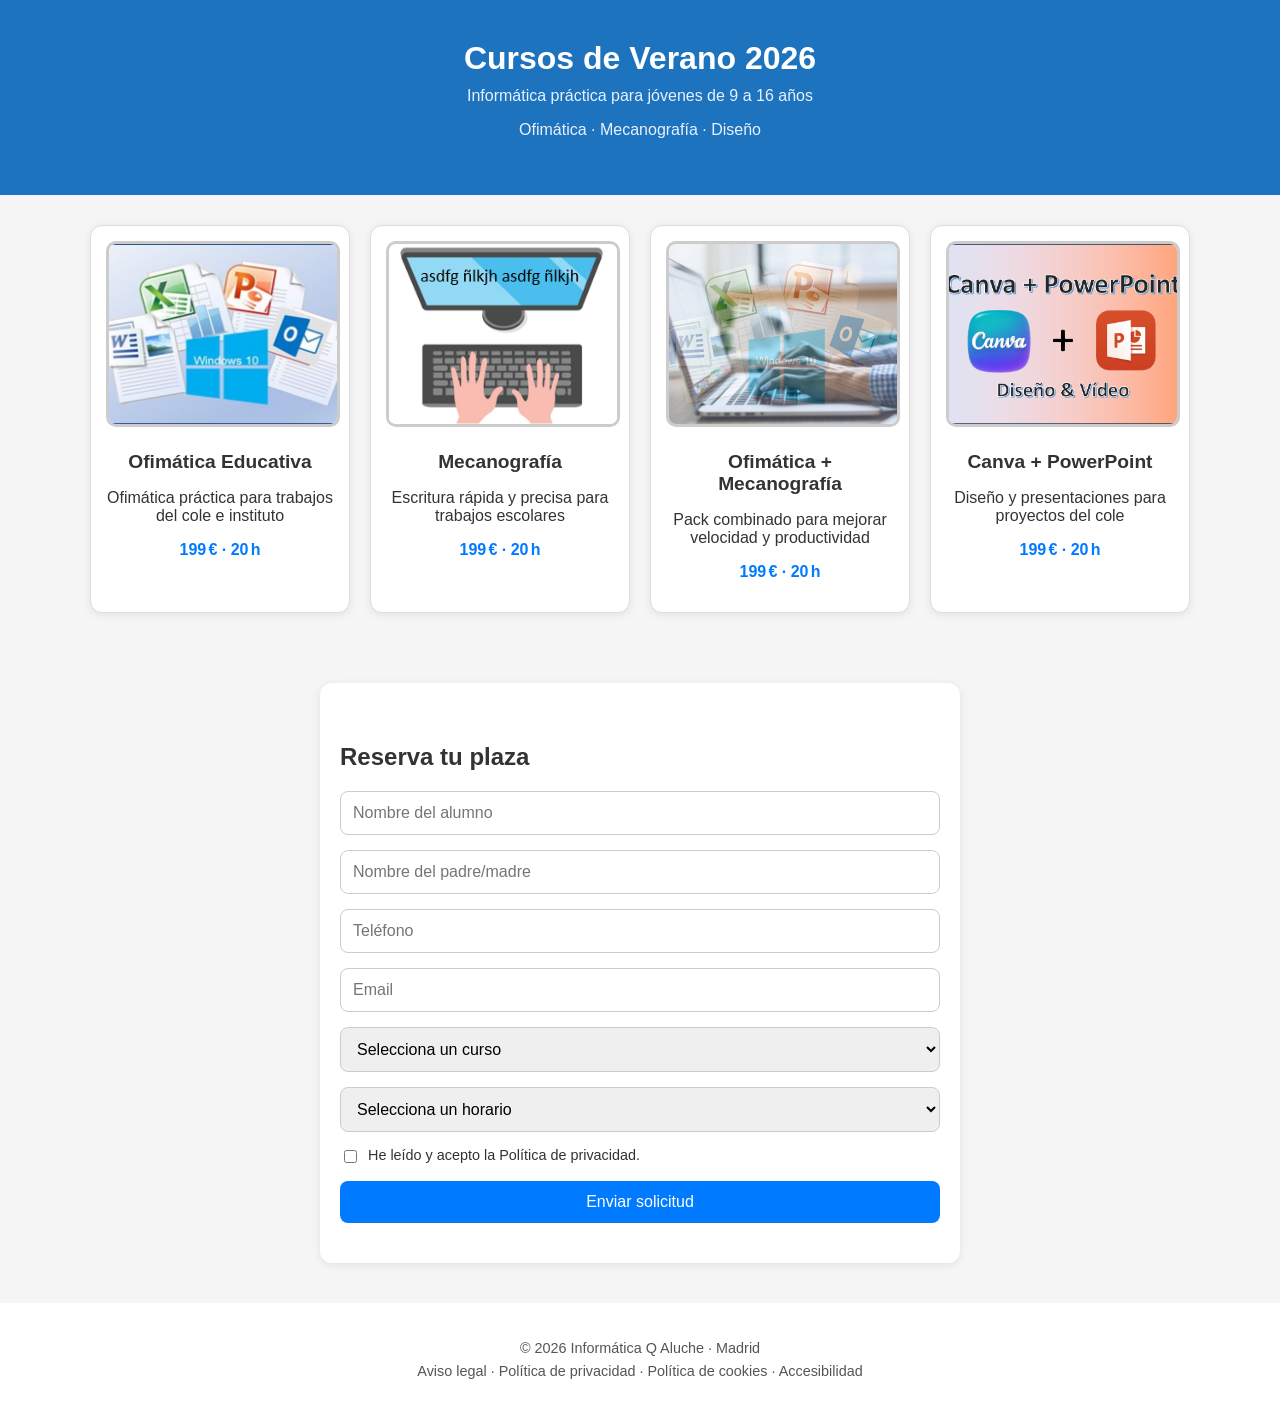
==== index.html @ 85855b87 "Update index.html" ====
<!DOCTYPE html>
<html lang="es">
<head>
  <meta charset="UTF-8">
  <meta name="viewport" content="width=device-width, initial-scale=1.0">
  <title>Cursos de Verano 2026</title>
  <link rel="stylesheet" href="styles.css">
</head>

<body>

  <header>
    <h1>Cursos de Verano 2026</h1>
    <p>Informática práctica para jóvenes de 9 a 16 años</p>
    <p>Ofimática · Mecanografía · Diseño</p>
    <!-- <p>Ofimática · Mecanografía · Diseño · Habilidades digitales</p> -->
  </header>

  <section class="tarjetas">

    <div class="tarjeta">
      <img src="images/ofimatica.png" alt="Curso de ofimática para jóvenes en Madrid">
      <h3>Ofimática Educativa</h3>
      <p>Ofimática práctica para trabajos del cole e instituto</p>
      <p class="precio">199 € · 20 h</p>
    </div>

    <div class="tarjeta">
      <img src="images/mecasoft.png" alt="Curso de mecanografía para jóvenes en Madrid">
      <h3>Mecanografía</h3>
      <p>Escritura rápida y precisa para trabajos escolares</p>
      <p class="precio">199 € · 20 h</p>
    </div>

    <div class="tarjeta">
      <img src="images/ofimatica_meca.png" alt="Curso combinado de informática para jóvenes en Madrid">
      <h3>Ofimática + Mecanografía</h3>
      <p>Pack combinado para mejorar velocidad y productividad</p>
      <p class="precio">199 € · 20 h</p>
    </div>

    <div class="tarjeta">
      <img src="images/canva-power.png" alt="Curso de diseño digital para jóvenes en Madrid">
      <h3>Canva + PowerPoint</h3>
      <p>Diseño y presentaciones para proyectos del cole</p>
      <p class="precio">199 € · 20 h</p>
    </div>

  </section>

  <section class="formulario">
    <h2>Reserva tu plaza</h2>

   <form action="https://api.staticforms.xyz/submit" method="post">
  <input type="hidden" name="accessKey" value="sf_9e534b99d00be1117c17d81c">

  <!-- REDIRECCIÓN A LA PÁGINA DE GRACIAS -->
  <input type="hidden" name="redirectTo" value="https://informaticaaluche.github.io/cursos-de-verano-26/gracias.html">

  <input type="text" name="name" placeholder="Nombre del alumno" required>
  <input type="text" name="parent" placeholder="Nombre del padre/madre" required>
  <input type="tel" name="phone" placeholder="Teléfono" required>
  <input type="email" name="email" placeholder="Email" required>

  <select name="curso" required>
    <option value="">Selecciona un curso</option>
    <option value="Ofimática educativa">Ofimática educativa</option>
    <option value="Mecanografía">Mecanografía</option>
    <option value="Ofimática + Mecanografía">Ofimática + Mecanografía</option>
    <option value="Canva + PowerPoint">Canva + PowerPoint</option>
  </select>

  <select name="horario" required>
    <option value="">Selecciona un horario</option>
    <option value="Mañanas">Mañanas</option>
    <option value="Tardes">Tardes</option>
    <option value="Sábados por la mañana">Sábados por la mañana</option>
  </select>

  <label class="check-legal">
    <input type="checkbox" name="privacy" required>
    <span>He leído y acepto la Política de privacidad.</span>
  </label>

  <button type="submit">Enviar solicitud</button>
</form>

  </section>

  <footer>
    <p class="footer-text">
      © 2026 Informática Q Aluche · Madrid<br>
      <a href="https://informaticaaluche.com/aviso-legal/" target="_blank">Aviso legal</a> · 
      <a href="https://informaticaaluche.com/politica-privacidad/" target="_blank">Política de privacidad</a> · 
      <a href="https://informaticaaluche.com/politica-de-cookies/" target="_blank">Política de cookies</a> · 
      <a href="https://informaticaaluche.com/accesibilidad/" target="_blank">Accesibilidad</a>
    </p>
  </footer>

</body>
</html>
---- styles.css ----
/* GENERAL */
body {
  font-family: Arial, sans-serif;
  margin: 0;
  padding: 0;
  background: #f5f5f5;
  color: #333;
}

/* HEADER AZUL ORIGINAL */
header {
  background: #1e73be;
  color: white;
  text-align: center;
  padding: 40px 20px;
}

header h1 {
  margin: 0;
  font-size: 2rem;
  color: white;
}

header p {
  margin-top: 10px;
  font-size: 1rem;
  color: #e8f1ff;
}

/* TARJETAS */
.tarjetas {
  display: grid;
  grid-template-columns: repeat(auto-fit, minmax(230px, 1fr));
  gap: 20px;
  padding: 30px;
  max-width: 1100px;
  margin: auto;
}

.tarjeta {
  background: white;
  border: 1px solid #ddd;
  border-radius: 12px;
  padding: 15px;
  text-align: center;
  box-shadow: 0 2px 8px rgba(0,0,0,0.08);
}

/* IMÁGENES OPTIMIZADAS */
.tarjeta img {
  width: 100%;
  height: 180px;
  object-fit: cover;
  border-radius: 10px;
  border: 3px solid #ccc;
  background: white;
  margin-bottom: 10px;
}

.tarjeta h3 {
  margin: 10px 0 5px;
  font-size: 1.2rem;
  color: #333;
}

.precio {
  font-weight: bold;
  color: #007bff;
  margin-top: 8px;
}

/* FORMULARIO */
.formulario {
  background: white;
  padding: 40px 20px;
  max-width: 600px;
  margin: 40px auto;
  border-radius: 12px;
  box-shadow: 0 2px 8px rgba(0,0,0,0.08);
}

form {
  display: flex;
  flex-direction: column;
  gap: 15px;
}

input,
select {
  padding: 12px;
  border-radius: 8px;
  border: 1px solid #ccc;
  font-size: 1rem;
}

button {
  padding: 12px;
  background: #007bff;
  color: white;
  border: none;
  border-radius: 8px;
  font-size: 1rem;
  cursor: pointer;
}

/* CHECKBOX LEGAL */
.check-legal {
  font-size: 0.9rem;
  display: flex;
  gap: 8px;
  align-items: flex-start;
}

/* FOOTER */
footer {
  text-align: center;
  padding: 20px;
  background: white;
  color: #555;
  font-size: 0.9rem;
  line-height: 1.6;
}

footer a {
  color: #555;
  text-decoration: none;
}

footer a:hover {
  text-decoration: underline;
}

/* Responsive footer */
@media (max-width: 480px) {
  .footer-text {
    font-size: 0.85rem;
    line-height: 1.5;
  }
}
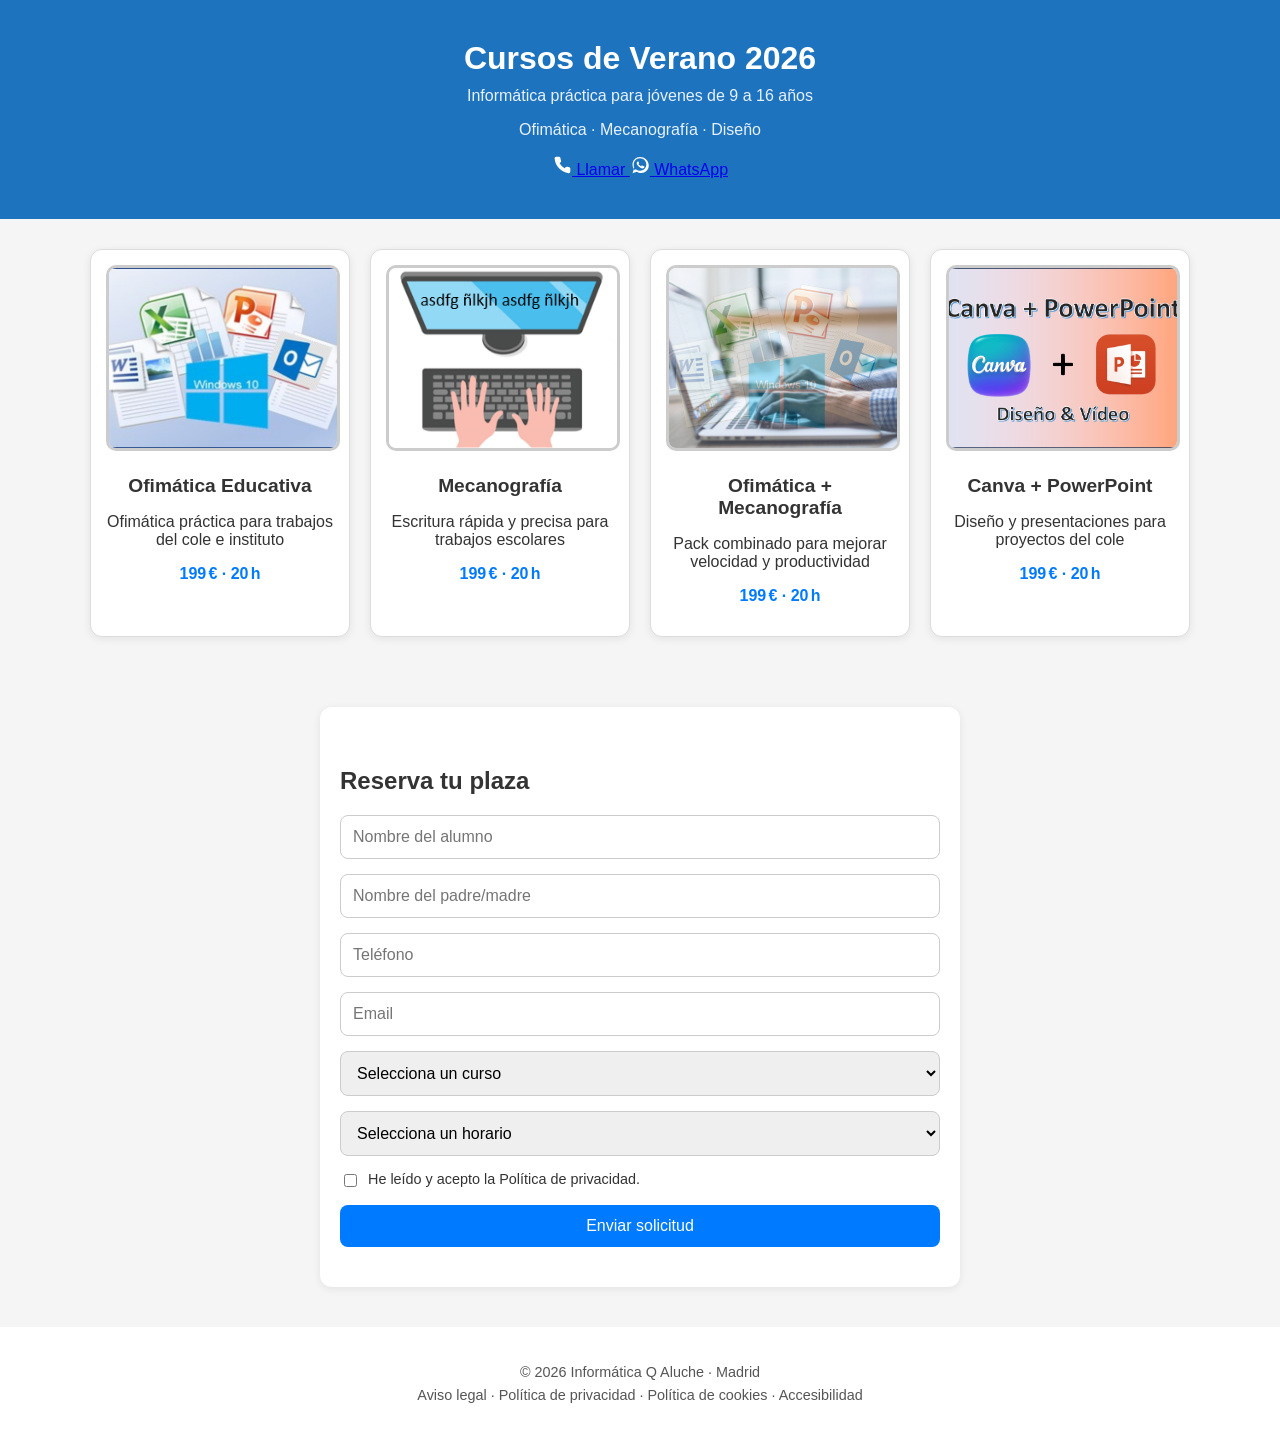
==== commit 90320c11: "Update index.html" ====
--- a/index.html
+++ b/index.html
@@ -14,6 +14,22 @@
     <p>Informática práctica para jóvenes de 9 a 16 años</p>
     <p>Ofimática · Mecanografía · Diseño</p>
     <!-- <p>Ofimática · Mecanografía · Diseño · Habilidades digitales</p> -->
+    <div class="botones-contacto-header">
+  <a href="tel:+34600000000" class="btn-llamar-header">
+    <svg xmlns="http://www.w3.org/2000/svg" width="20" height="20" fill="white" viewBox="0 0 24 24">
+      <path d="M22 16.92v3a2 2 0 0 1-2.18 2A19.79 19.79 0 0 1 3.1 4.18 2 2 0 0 1 5.11 2h3a2 2 0 0 1 2 1.72 12.84 12.84 0 0 0 .7 2.81 2 2 0 0 1-.45 2.11L9.09 9.91a16 16 0 0 0 6 6l1.27-1.27a2 2 0 0 1 2.11-.45 12.84 12.84 0 0 0 2.81.7A2 2 0 0 1 22 16.92z"/>
+    </svg>
+    Llamar
+  </a>
+
+  <a href="https://wa.me/34600000000" class="btn-whatsapp-header">
+    <svg xmlns="http://www.w3.org/2000/svg" width="20" height="20" fill="white" viewBox="0 0 32 32">
+      <path d="M16.04 3C9.4 3 4 8.4 4 15.04c0 2.64.84 5.12 2.28 7.16L4 29l7.04-2.28c1.96 1.28 4.32 2 6.96 2 6.64 0 12.04-5.4 12.04-12.04C30.04 8.4 22.68 3 16.04 3zm0 22.04c-2.24 0-4.32-.72-6.04-1.96l-.44-.28-4.16 1.32 1.36-4.04-.28-.44A10.1 10.1 0 0 1 6 15.04c0-5.56 4.48-10.04 10.04-10.04S26.08 9.48 26.08 15.04 21.6 25.04 16.04 25.04zm5.2-7.52c-.28-.16-1.64-.84-1.88-.92-.24-.08-.4-.12-.56.12-.16.24-.64.92-.8 1.12-.16.2-.32.24-.6.08-.28-.16-1.16-.44-2.2-1.4-.8-.72-1.36-1.6-1.52-1.88-.16-.28-.02-.44.12-.6.12-.12.28-.32.4-.48.12-.16.16-.28.24-.48.08-.2.04-.36-.02-.52-.08-.16-.56-1.36-.76-1.88-.2-.48-.4-.4-.56-.4h-.48c-.16 0-.52.08-.8.36-.28.28-1.04 1-1.04 2.44 0 1.44 1.08 2.84 1.24 3.04.16.2 2.12 3.24 5.16 4.52.72.32 1.28.52 1.72.68.72.24 1.36.2 1.88.12.6-.08 1.84-.76 2.12-1.48.28-.72.28-1.32.2-1.48-.08-.16-.24-.24-.52-.4z"/>
+    </svg>
+    WhatsApp
+  </a>
+</div>
+
   </header>
 
   <section class="tarjetas">
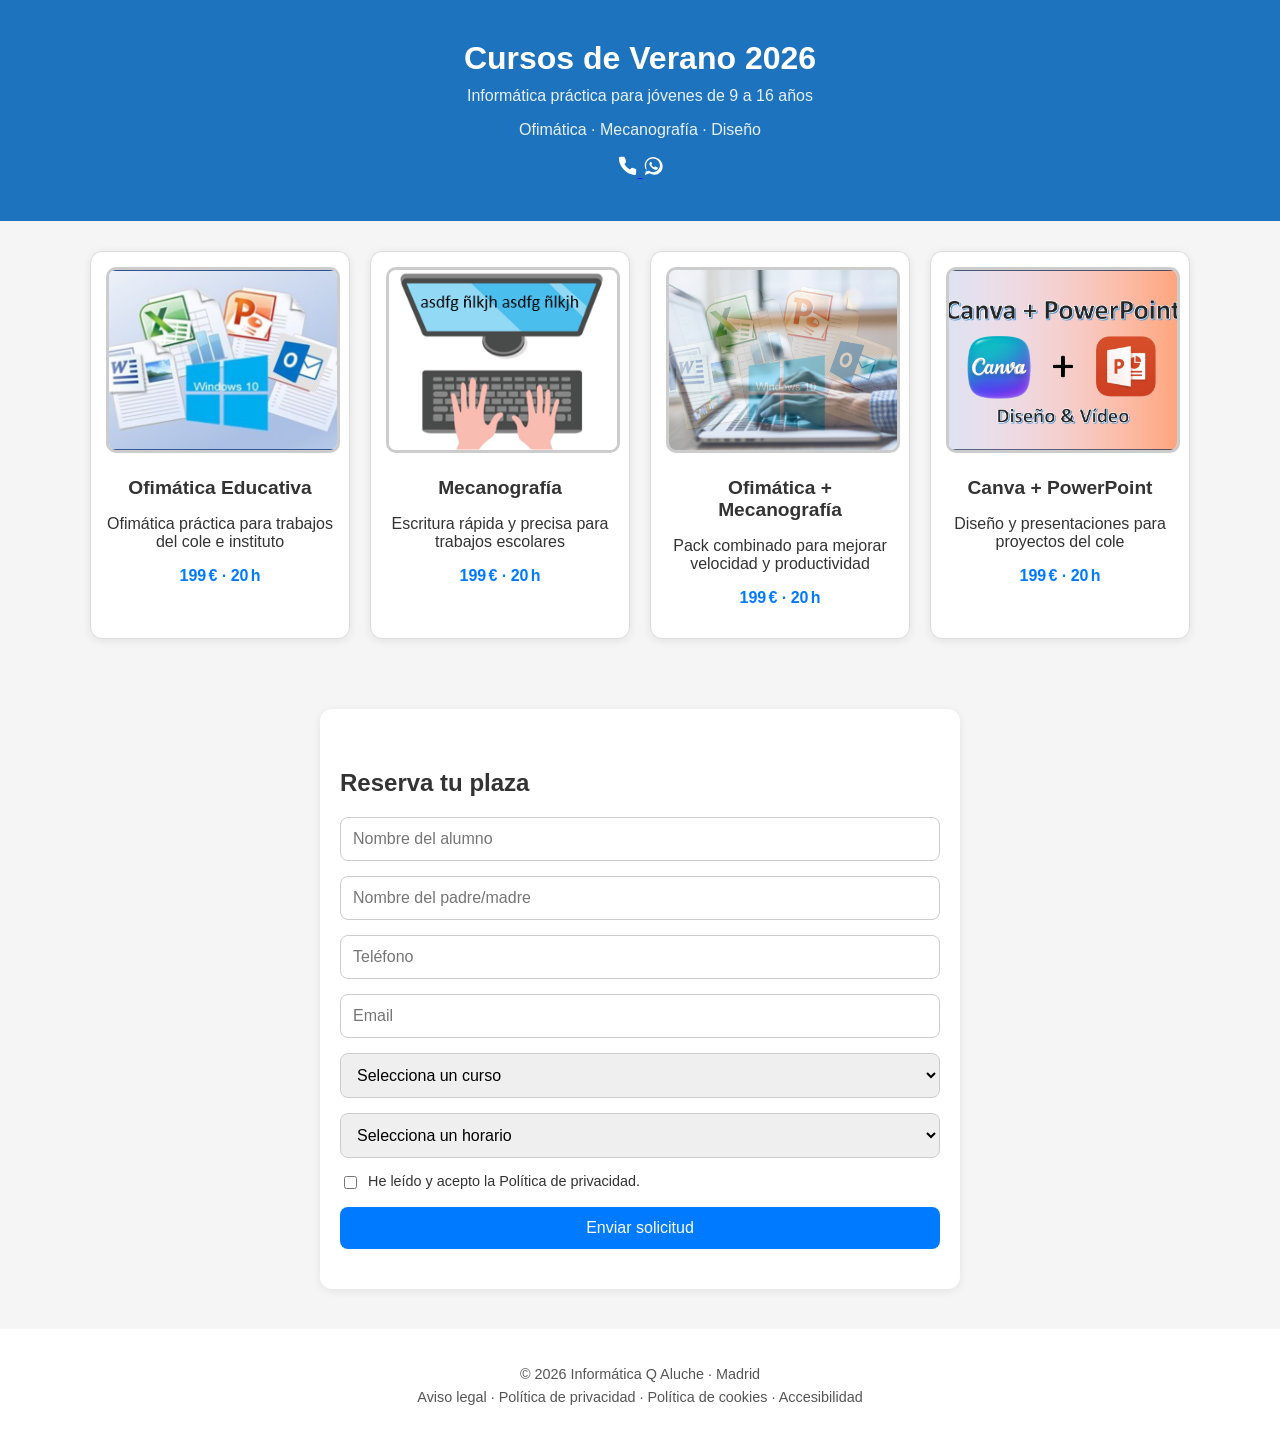
==== commit 16171c19: "Update index.html" ====
--- a/index.html
+++ b/index.html
@@ -9,28 +9,26 @@
 
 <body>
 
-  <header>
-    <h1>Cursos de Verano 2026</h1>
-    <p>Informática práctica para jóvenes de 9 a 16 años</p>
-    <p>Ofimática · Mecanografía · Diseño</p>
-    <!-- <p>Ofimática · Mecanografía · Diseño · Habilidades digitales</p> -->
-    <div class="botones-contacto-header">
-  <a href="tel:+34600000000" class="btn-llamar-header">
-    <svg xmlns="http://www.w3.org/2000/svg" width="20" height="20" fill="white" viewBox="0 0 24 24">
-      <path d="M22 16.92v3a2 2 0 0 1-2.18 2A19.79 19.79 0 0 1 3.1 4.18 2 2 0 0 1 5.11 2h3a2 2 0 0 1 2 1.72 12.84 12.84 0 0 0 .7 2.81 2 2 0 0 1-.45 2.11L9.09 9.91a16 16 0 0 0 6 6l1.27-1.27a2 2 0 0 1 2.11-.45 12.84 12.84 0 0 0 2.81.7A2 2 0 0 1 22 16.92z"/>
-    </svg>
-    Llamar
-  </a>
+<header>
+  <h1>Cursos de Verano 2026</h1>
+  <p>Informática práctica para jóvenes de 9 a 16 años</p>
+  <p>Ofimática · Mecanografía · Diseño</p>
 
-  <a href="https://wa.me/34600000000" class="btn-whatsapp-header">
-    <svg xmlns="http://www.w3.org/2000/svg" width="20" height="20" fill="white" viewBox="0 0 32 32">
-      <path d="M16.04 3C9.4 3 4 8.4 4 15.04c0 2.64.84 5.12 2.28 7.16L4 29l7.04-2.28c1.96 1.28 4.32 2 6.96 2 6.64 0 12.04-5.4 12.04-12.04C30.04 8.4 22.68 3 16.04 3zm0 22.04c-2.24 0-4.32-.72-6.04-1.96l-.44-.28-4.16 1.32 1.36-4.04-.28-.44A10.1 10.1 0 0 1 6 15.04c0-5.56 4.48-10.04 10.04-10.04S26.08 9.48 26.08 15.04 21.6 25.04 16.04 25.04zm5.2-7.52c-.28-.16-1.64-.84-1.88-.92-.24-.08-.4-.12-.56.12-.16.24-.64.92-.8 1.12-.16.2-.32.24-.6.08-.28-.16-1.16-.44-2.2-1.4-.8-.72-1.36-1.6-1.52-1.88-.16-.28-.02-.44.12-.6.12-.12.28-.32.4-.48.12-.16.16-.28.24-.48.08-.2.04-.36-.02-.52-.08-.16-.56-1.36-.76-1.88-.2-.48-.4-.4-.56-.4h-.48c-.16 0-.52.08-.8.36-.28.28-1.04 1-1.04 2.44 0 1.44 1.08 2.84 1.24 3.04.16.2 2.12 3.24 5.16 4.52.72.32 1.28.52 1.72.68.72.24 1.36.2 1.88.12.6-.08 1.84-.76 2.12-1.48.28-.72.28-1.32.2-1.48-.08-.16-.24-.24-.52-.4z"/>
-    </svg>
-    WhatsApp
-  </a>
-</div>
+  <!-- ICONOS REDONDOS -->
+  <div class="botones-contacto-header">
+    <a href="tel:+34600000000" class="icono-circular icono-telefono">
+      <svg xmlns="http://www.w3.org/2000/svg" width="22" height="22" fill="white" viewBox="0 0 24 24">
+        <path d="M22 16.92v3a2 2 0 0 1-2.18 2A19.79 19.79 0 0 1 3.1 4.18 2 2 0 0 1 5.11 2h3a2 2 0 0 1 2 1.72 12.84 12.84 0 0 0 .7 2.81 2 2 0 0 1-.45 2.11L9.09 9.91a16 16 0 0 0 6 6l1.27-1.27a2 2 0 0 1 2.11-.45 12.84 12.84 0 0 0 2.81.7A2 2 0 0 1 22 16.92z"/>
+      </svg>
+    </a>
 
-  </header>
+    <a href="https://wa.me/34600000000" class="icono-circular icono-whatsapp">
+      <svg xmlns="http://www.w3.org/2000/svg" width="22" height="22" fill="white" viewBox="0 0 32 32">
+        <path d="M16.04 3C9.4 3 4 8.4 4 15.04c0 2.64.84 5.12 2.28 7.16L4 29l7.04-2.28c1.96 1.28 4.32 2 6.96 2 6.64 0 12.04-5.4 12.04-12.04C30.04 8.4 22.68 3 16.04 3zm0 22.04c-2.24 0-4.32-.72-6.04-1.96l-.44-.28-4.16 1.32 1.36-4.04-.28-.44A10.1 10.1 0 0 1 6 15.04c0-5.56 4.48-10.04 10.04-10.04S26.08 9.48 26.08 15.04 21.6 25.04 16.04 25.04zm5.2-7.52c-.28-.16-1.64-.84-1.88-.92-.24-.08-.4-.12-.56.12-.16.24-.64.92-.8 1.12-.16.2-.32.24-.6.08-.28-.16-1.16-.44-2.2-1.4-.8-.72-1.36-1.6-1.52-1.88-.16-.28-.02-.44.12-.6.12-.12.28-.32.4-.48.12-.16.16-.28.24-.48.08-.2.04-.36-.02-.52-.08-.16-.56-1.36-.76-1.88-.2-.48-.4-.4-.56-.4h-.48c-.16 0-.52.08-.8.36-.28.28-1.04 1-1.04 2.44 0 1.44 1.08 2.84 1.24 3.04.16.2 2.12 3.24 5.16 4.52.72.32 1.28.52 1.72.68.72.24 1.36.2 1.88.12.6-.08 1.84-.76 2.12-1.48.28-.72.28-1.32.2-1.48-.08-.16-.24-.24-.52-.4z"/>
+      </svg>
+    </a>
+  </div>
+</header>
 
   <section class="tarjetas">
 
--- a/styles.css
+++ b/styles.css
@@ -136,4 +136,33 @@
     font-size: 0.85rem;
     line-height: 1.5;
   }
+.botones-contacto-header {
+  margin-top: 18px;
+  display: flex;
+  justify-content: center;
+  gap: 15px;
 }
+
+.btn-llamar-header,
+.btn-whatsapp-header {
+  display: flex;
+  align-items: center;
+  gap: 8px;
+  padding: 10px 16px;
+  border-radius: 8px;
+  color: white;
+  text-decoration: none;
+  font-size: 0.95rem;
+  font-weight: bold;
+}
+
+.btn-llamar-header {
+  background: rgba(255, 255, 255, 0.25);
+}
+
+.btn-whatsapp-header {
+  background: #25D366;
+}
+
+  
+}
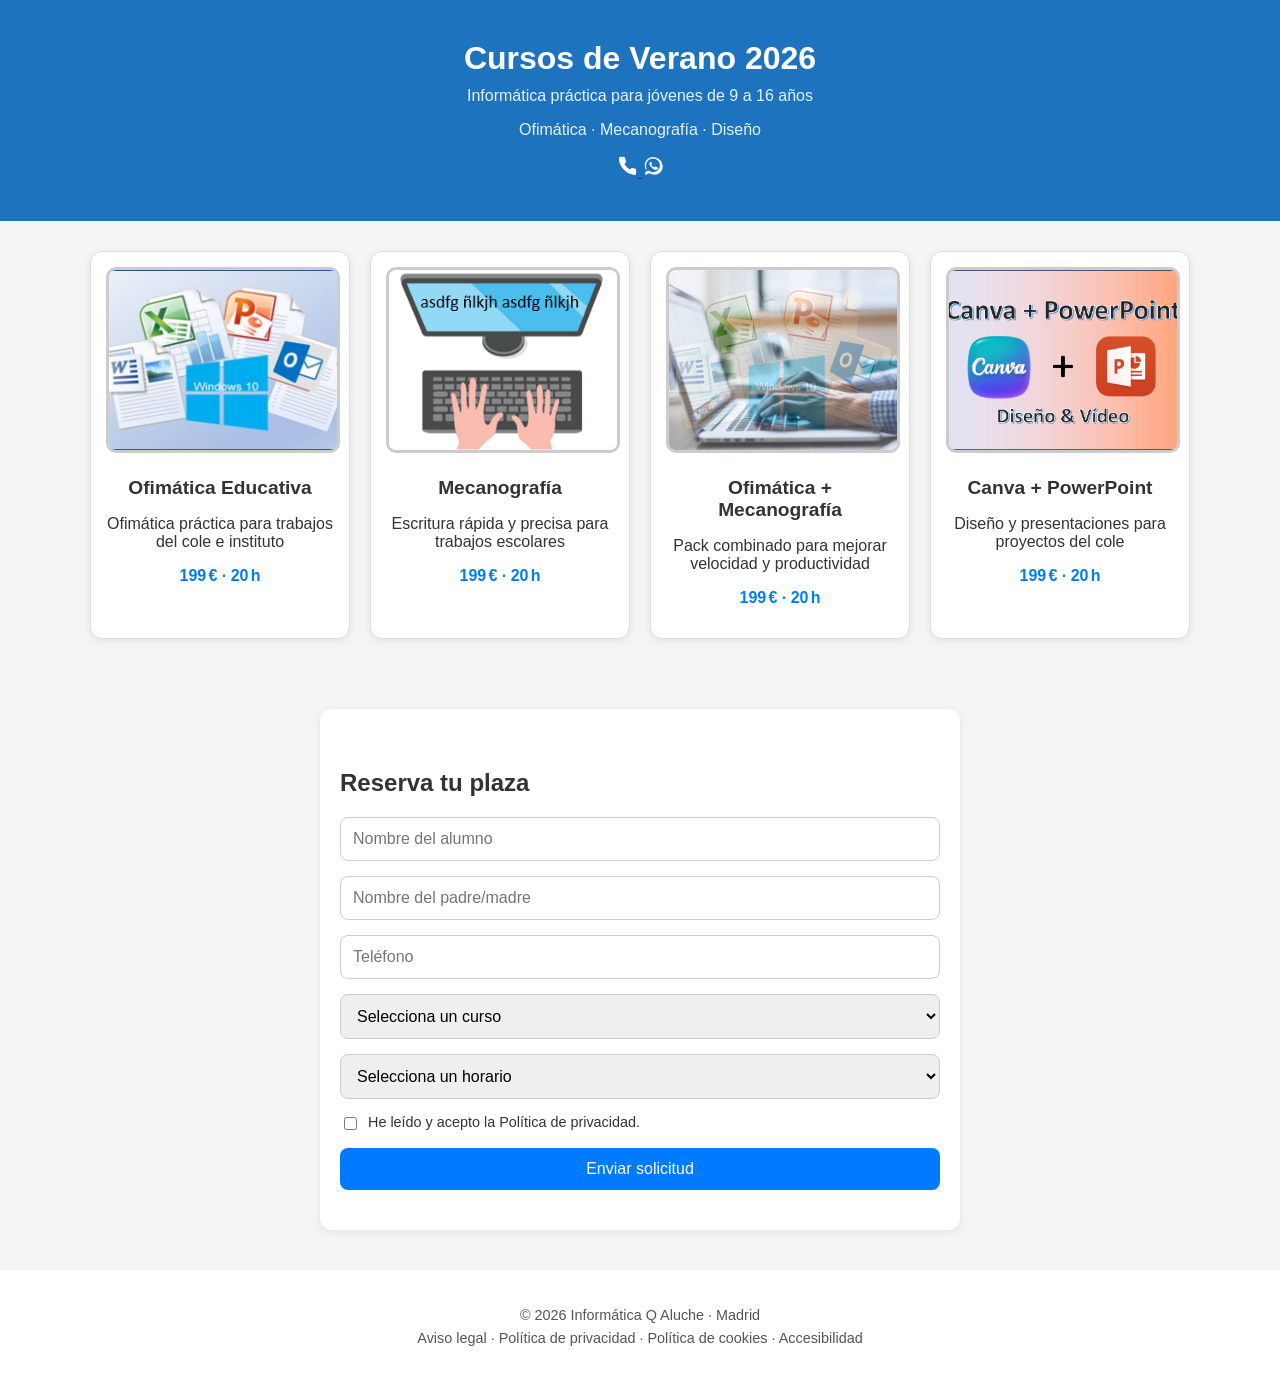
==== commit 31f43d00: "Update index.html" ====
--- a/index.html
+++ b/index.html
@@ -16,13 +16,13 @@
 
   <!-- ICONOS REDONDOS -->
   <div class="botones-contacto-header">
-    <a href="tel:+34600000000" class="icono-circular icono-telefono">
+    <a href="tel:+34917194243" class="icono-circular icono-telefono">
       <svg xmlns="http://www.w3.org/2000/svg" width="22" height="22" fill="white" viewBox="0 0 24 24">
         <path d="M22 16.92v3a2 2 0 0 1-2.18 2A19.79 19.79 0 0 1 3.1 4.18 2 2 0 0 1 5.11 2h3a2 2 0 0 1 2 1.72 12.84 12.84 0 0 0 .7 2.81 2 2 0 0 1-.45 2.11L9.09 9.91a16 16 0 0 0 6 6l1.27-1.27a2 2 0 0 1 2.11-.45 12.84 12.84 0 0 0 2.81.7A2 2 0 0 1 22 16.92z"/>
       </svg>
     </a>
 
-    <a href="https://wa.me/34600000000" class="icono-circular icono-whatsapp">
+    <a href="https://wa.me/34640893516" class="icono-circular icono-whatsapp">
       <svg xmlns="http://www.w3.org/2000/svg" width="22" height="22" fill="white" viewBox="0 0 32 32">
         <path d="M16.04 3C9.4 3 4 8.4 4 15.04c0 2.64.84 5.12 2.28 7.16L4 29l7.04-2.28c1.96 1.28 4.32 2 6.96 2 6.64 0 12.04-5.4 12.04-12.04C30.04 8.4 22.68 3 16.04 3zm0 22.04c-2.24 0-4.32-.72-6.04-1.96l-.44-.28-4.16 1.32 1.36-4.04-.28-.44A10.1 10.1 0 0 1 6 15.04c0-5.56 4.48-10.04 10.04-10.04S26.08 9.48 26.08 15.04 21.6 25.04 16.04 25.04zm5.2-7.52c-.28-.16-1.64-.84-1.88-.92-.24-.08-.4-.12-.56.12-.16.24-.64.92-.8 1.12-.16.2-.32.24-.6.08-.28-.16-1.16-.44-2.2-1.4-.8-.72-1.36-1.6-1.52-1.88-.16-.28-.02-.44.12-.6.12-.12.28-.32.4-.48.12-.16.16-.28.24-.48.08-.2.04-.36-.02-.52-.08-.16-.56-1.36-.76-1.88-.2-.48-.4-.4-.56-.4h-.48c-.16 0-.52.08-.8.36-.28.28-1.04 1-1.04 2.44 0 1.44 1.08 2.84 1.24 3.04.16.2 2.12 3.24 5.16 4.52.72.32 1.28.52 1.72.68.72.24 1.36.2 1.88.12.6-.08 1.84-.76 2.12-1.48.28-.72.28-1.32.2-1.48-.08-.16-.24-.24-.52-.4z"/>
       </svg>
@@ -74,7 +74,6 @@
   <input type="text" name="name" placeholder="Nombre del alumno" required>
   <input type="text" name="parent" placeholder="Nombre del padre/madre" required>
   <input type="tel" name="phone" placeholder="Teléfono" required>
-  <input type="email" name="email" placeholder="Email" required>
 
   <select name="curso" required>
     <option value="">Selecciona un curso</option>
--- a/styles.css
+++ b/styles.css
@@ -163,6 +163,34 @@
 .btn-whatsapp-header {
   background: #25D366;
 }
+.botones-contacto-header {
+  margin-top: 18px;
+  display: flex;
+  justify-content: center;
+  gap: 18px;
+}
+
+.icono-circular {
+  width: 48px;
+  height: 48px;
+  border-radius: 50%;
+  display: flex;
+  align-items: center;
+  justify-content: center;
+  text-decoration: none;
+}
+
+.icono-telefono {
+  background: #4da3ff; /* azul claro */
+}
+
+.icono-whatsapp {
+  background: #25D366; /* verde oficial WhatsApp */
+}
+
+.icono-circular svg {
+  pointer-events: none;
+}
 
   
 }
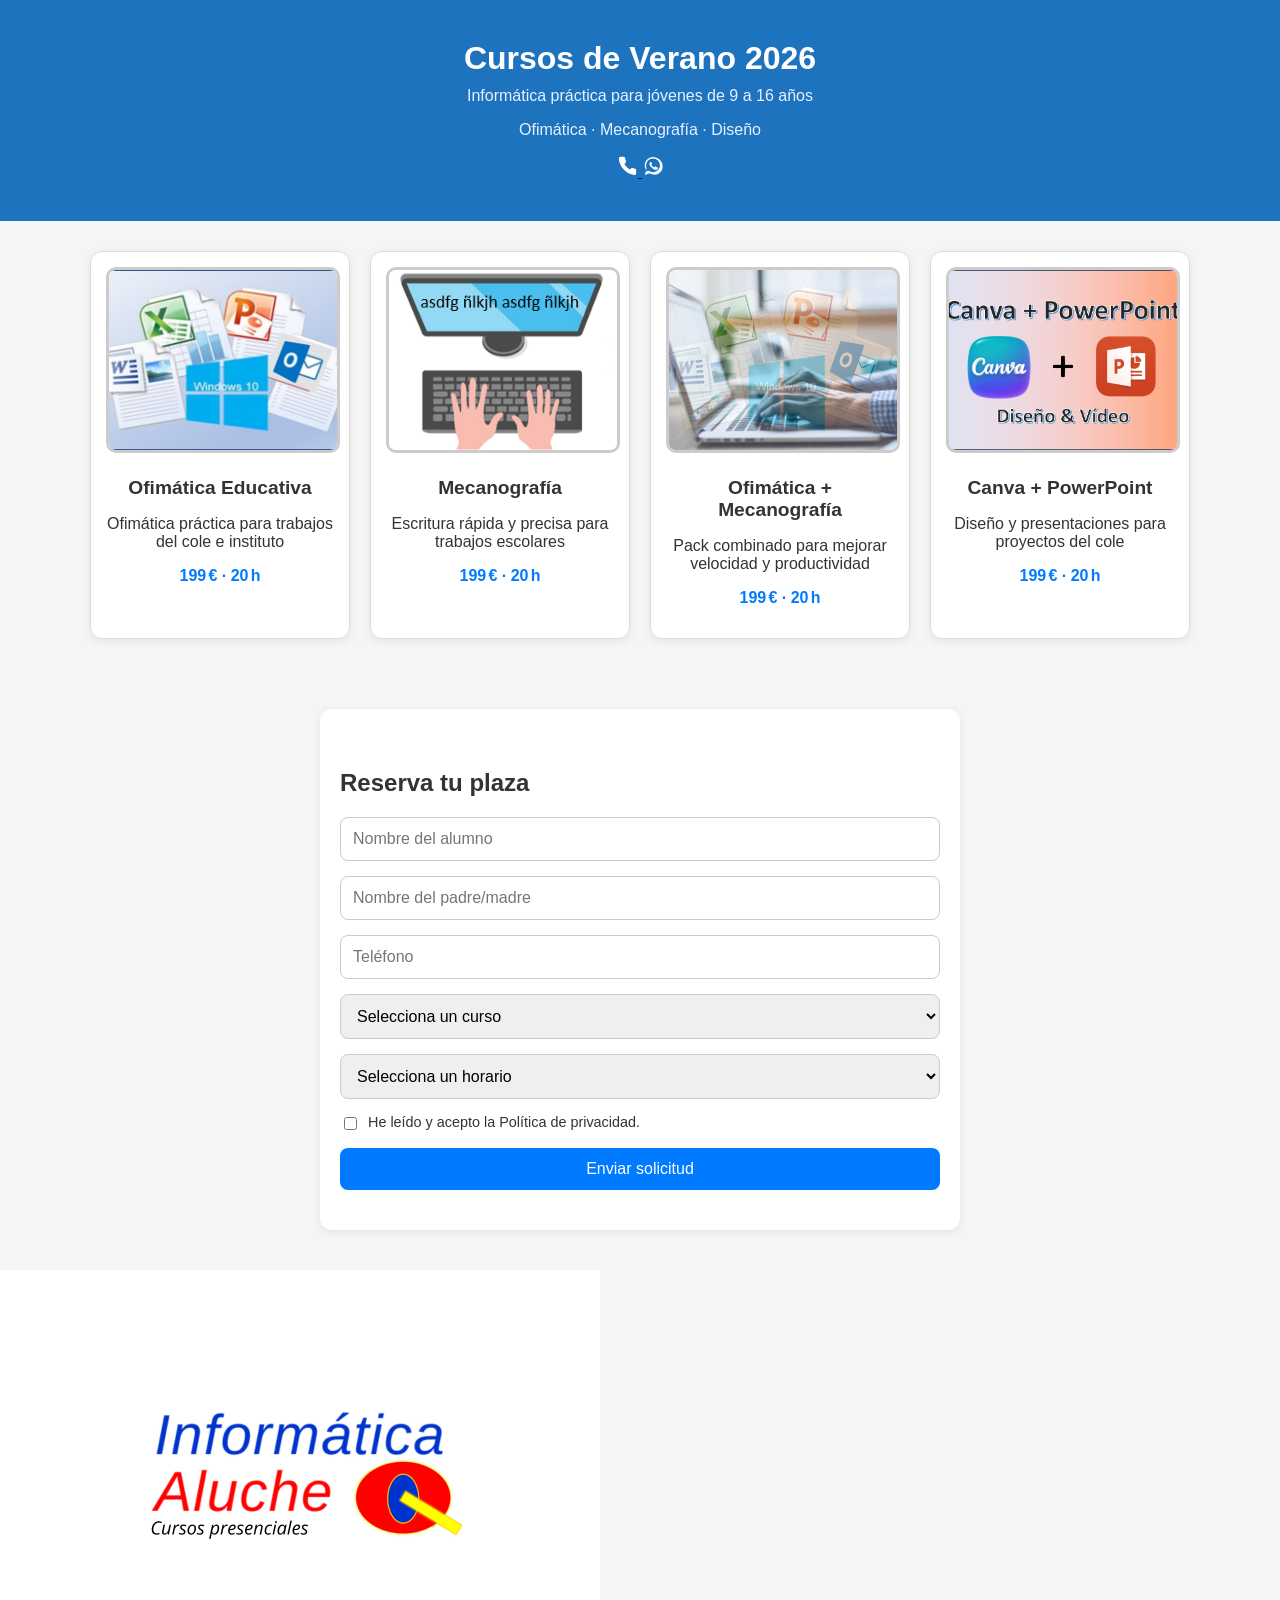
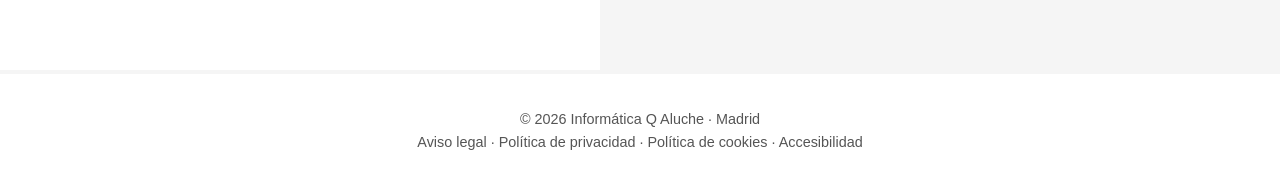
==== commit f077febe: "Update index.html" ====
--- a/index.html
+++ b/index.html
@@ -16,19 +16,20 @@
 
   <!-- ICONOS REDONDOS -->
   <div class="botones-contacto-header">
-    <a href="tel:+34917194243" class="icono-circular icono-telefono">
+    <a href="tel:+34600000000" class="icono-circular icono-telefono">
       <svg xmlns="http://www.w3.org/2000/svg" width="22" height="22" fill="white" viewBox="0 0 24 24">
         <path d="M22 16.92v3a2 2 0 0 1-2.18 2A19.79 19.79 0 0 1 3.1 4.18 2 2 0 0 1 5.11 2h3a2 2 0 0 1 2 1.72 12.84 12.84 0 0 0 .7 2.81 2 2 0 0 1-.45 2.11L9.09 9.91a16 16 0 0 0 6 6l1.27-1.27a2 2 0 0 1 2.11-.45 12.84 12.84 0 0 0 2.81.7A2 2 0 0 1 22 16.92z"/>
       </svg>
     </a>
 
-    <a href="https://wa.me/34640893516" class="icono-circular icono-whatsapp">
+    <a href="https://wa.me/34600000000" class="icono-circular icono-whatsapp">
       <svg xmlns="http://www.w3.org/2000/svg" width="22" height="22" fill="white" viewBox="0 0 32 32">
         <path d="M16.04 3C9.4 3 4 8.4 4 15.04c0 2.64.84 5.12 2.28 7.16L4 29l7.04-2.28c1.96 1.28 4.32 2 6.96 2 6.64 0 12.04-5.4 12.04-12.04C30.04 8.4 22.68 3 16.04 3zm0 22.04c-2.24 0-4.32-.72-6.04-1.96l-.44-.28-4.16 1.32 1.36-4.04-.28-.44A10.1 10.1 0 0 1 6 15.04c0-5.56 4.48-10.04 10.04-10.04S26.08 9.48 26.08 15.04 21.6 25.04 16.04 25.04zm5.2-7.52c-.28-.16-1.64-.84-1.88-.92-.24-.08-.4-.12-.56.12-.16.24-.64.92-.8 1.12-.16.2-.32.24-.6.08-.28-.16-1.16-.44-2.2-1.4-.8-.72-1.36-1.6-1.52-1.88-.16-.28-.02-.44.12-.6.12-.12.28-.32.4-.48.12-.16.16-.28.24-.48.08-.2.04-.36-.02-.52-.08-.16-.56-1.36-.76-1.88-.2-.48-.4-.4-.56-.4h-.48c-.16 0-.52.08-.8.36-.28.28-1.04 1-1.04 2.44 0 1.44 1.08 2.84 1.24 3.04.16.2 2.12 3.24 5.16 4.52.72.32 1.28.52 1.72.68.72.24 1.36.2 1.88.12.6-.08 1.84-.76 2.12-1.48.28-.72.28-1.32.2-1.48-.08-.16-.24-.24-.52-.4z"/>
       </svg>
     </a>
   </div>
 </header>
+
 
   <section class="tarjetas">
 
@@ -65,10 +66,9 @@
   <section class="formulario">
     <h2>Reserva tu plaza</h2>
 
-   <form action="https://api.staticforms.xyz/submit" method="post">
+<form action="https://api.staticforms.xyz/submit" method="post">
   <input type="hidden" name="accessKey" value="sf_9e534b99d00be1117c17d81c">
 
-  <!-- REDIRECCIÓN A LA PÁGINA DE GRACIAS -->
   <input type="hidden" name="redirectTo" value="https://informaticaaluche.github.io/cursos-de-verano-26/gracias.html">
 
   <input type="text" name="name" placeholder="Nombre del alumno" required>
@@ -99,6 +99,9 @@
 </form>
 
   </section>
+<div class="logo-final">
+  <img src="images/logo_q.png" alt="Informática Aluche">
+</div>
 
   <footer>
     <p class="footer-text">
--- a/styles.css
+++ b/styles.css
@@ -191,6 +191,38 @@
 .icono-circular svg {
   pointer-events: none;
 }
+.botones-contacto-header {
+  margin-top: 18px;
+  display: flex;
+  justify-content: center;
+  gap: 28px; /* más separación en PC */
+}
+
+.icono-circular {
+  width: 48px;
+  height: 48px;
+  border-radius: 50%;
+  display: flex;
+  align-items: center;
+  justify-content: center;
+  text-decoration: none;
+  border: 3px solid rgba(255, 255, 255, 0.6); /* borde blanco para PC */
+}
+
+.icono-telefono {
+  background: #4da3ff; /* azul claro */
+}
+
+.icono-whatsapp {
+  background: #25D366; /* verde WhatsApp */
+}
+
+.icono-circular svg {
+  pointer-events: none;
+}
+body {
+  background: linear-gradient(to bottom, #f2f2f2, #e6e6e6);
+}
 
   
 }
